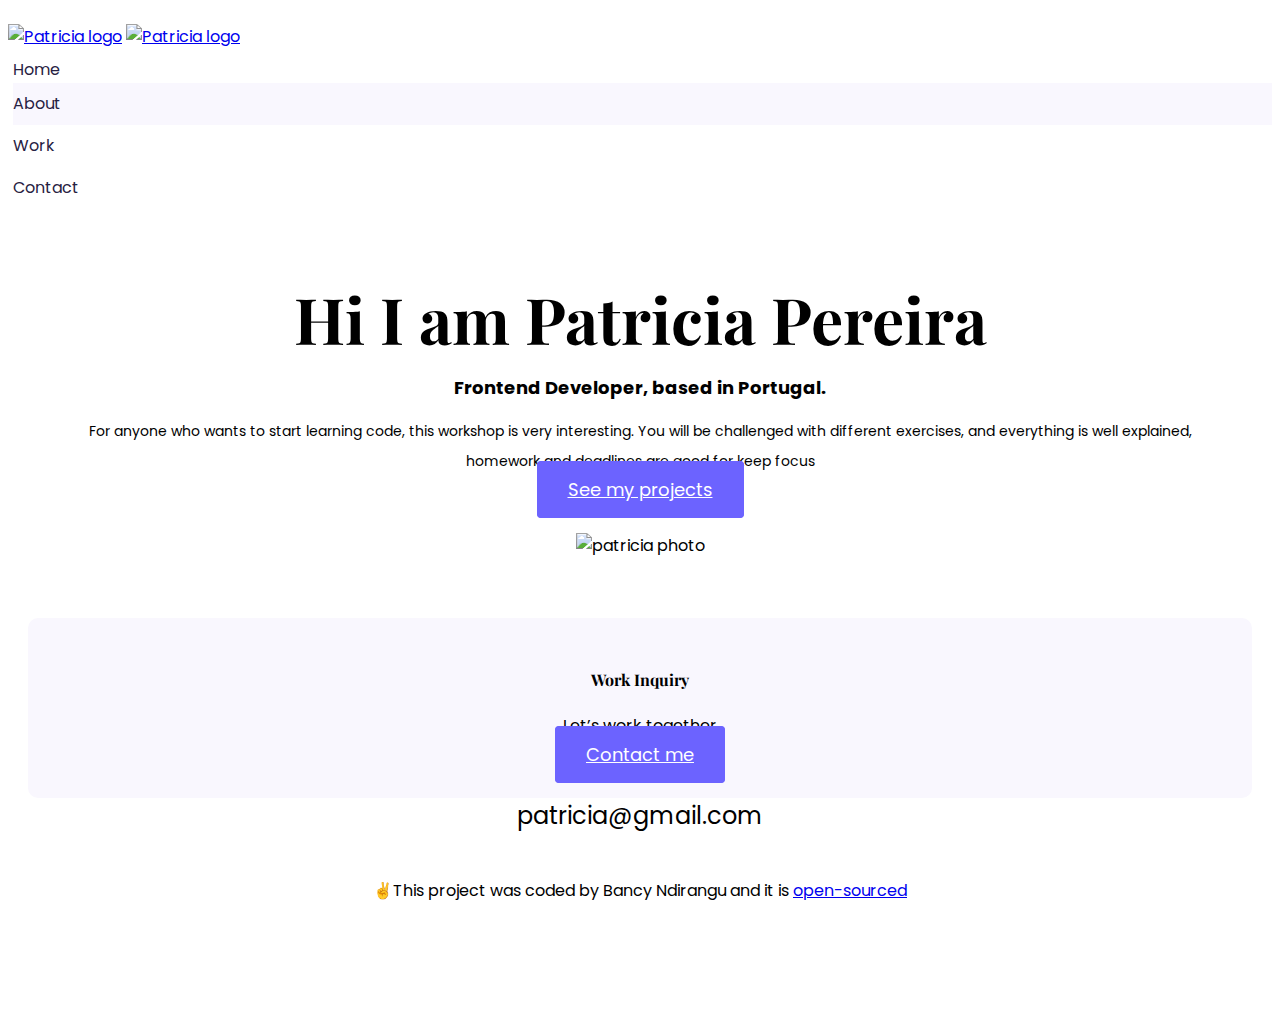
==== about.html @ eaaf0b49 "created project structure" ====
<!DOCTYPE html>
<html lang="en">
  <head>
    <meta charset="UTF-8" />
    <meta http-equiv="X-UA-Compatible" content="IE=edge" />
    <meta name="viewport" content="width=device-width, initial-scale=1.0" />
    <meta name="description" content="About patricia a front-end developer" />
    <title>About Patricia</title>

    <link
      rel="stylesheet"
      href="path/to/font-awesome/css/font-awesome.min.css"
    />

    <link rel="preconnect" href="https://fonts.googleapis.com" />
    <link rel="preconnect" href="https://fonts.gstatic.com" crossorigin />
    <link
      href="https://fonts.googleapis.com/css2?family=Playfair+Display:wght@700&family=Poppins:wght@500;700;900&display=swap"
      rel="stylesheet"
    />

    <link
      href="https://cdn.jsdelivr.net/npm/bootstrap@5.3.1/dist/css/bootstrap.min.css"
      rel="stylesheet"
      integrity="sha384-4bw+/aepP/YC94hEpVNVgiZdgIC5+VKNBQNGCHeKRQN+PtmoHDEXuppvnDJzQIu9"
      crossorigin="anonymous"
    />
    <link rel="stylesheet" href="/src/styles.css" />

    <script
      src="https://cdn.jsdelivr.net/npm/bootstrap@5.3.1/dist/js/bootstrap.bundle.min.js"
      integrity="sha384-HwwvtgBNo3bZJJLYd8oVXjrBZt8cqVSpeBNS5n7C8IVInixGAoxmnlMuBnhbgrkm"
      crossorigin="anonymous"
    ></script>
  </head>
  <body>
    <div class="container">
      <nav class="d-flex">
        <a href="/"
          ><img
            src="/images/logo.png"
            alt="Patricia logo"
            class="img-fluid d-none d-md-block"
        /></a>
        <a href="/"
          ><img
            src="/images/logo2.png"
            alt="Patricia logo"
            class="img-fluid d-block d-md-none"
            width="70"
        /></a>
        <div class="nav-links">
          <ul class="d-flex">
            <li><a href="/" title="Homepage">Home</a></li>
            <li class="active">
              <a href="/about.html" title="About Patricia">About</a>
            </li>
            <li><a href="/work.html" title="Patricia's work">Work</a></li>
            <li>
              <a href="/contact.html" title="Contact Patricia">Contact</a>
            </li>
          </ul>
        </div>
      </nav>
    </div>

    <div class="container content-container">
      <div class="row">
        <div class="col-lg-6">
          <div class="content">
            <h1 class="mb-4">Hi I am Patricia Pereira</h1>
            <h2 class="mb-4">Frontend Developer, based in Portugal.</h2>
            <p class="mb-5">
              For anyone who wants to start learning code, this workshop is very
              interesting. You will be challenged with different exercises, and
              everything is well explained, homework and deadlines are good for
              keep focus
            </p>
            <a href="/work.html" title="work" class="btn btn-branding mb-5"
              >See my projects</a
            >
          </div>
        </div>
        <div class="col-lg-6">
          <img
            src="/images/Patricia.png"
            alt="patricia photo"
            class="img-fluid rounded-4"
            width="560"
          />
        </div>
      </div>
      <footer>
        <div
          class="contact-box d-flex justify-content-between mb-5 d-none d-md-flex"
        >
          <div class="inquiry">
            <h4>Work Inquiry</h4>
            <p>Let’s work together</p>
          </div>
          <div>
            <a
              href="/contact.html"
              title="contact Patricia"
              class="btn btn-branding mt-3"
              >Contact me</a
            >
          </div>
        </div>

        <div class="d-flex justify-content-center mb-5">
          <a href="mailto:patricia@gmail.com" title="email" class="email-link"
            >patricia@gmail.com</a
          >
        </div>

        <div class="social-links d-flex justify-content-center">
          <a href="https:www.github.com" title="github" target="_blank"
            ><i class="fa fa-github" aria-hidden="true"></i
          ></a>
          <a href="https:www.twitter.com" title="twitter" target="_blank"
            ><i class="fa fa-twitter" aria-hidden="true"></i
          ></a>
          <a href="https:www.instagram.com" title="instagram" target="_blank"
            ><i class="fa fa-instagram" aria-hidden="true"></i
          ></a>
        </div>
        <small
          ><p class="text-center text-muted mt-5">
            ✌️This project was coded by Bancy Ndirangu and it is
            <a
              href="https://github.com/Bancy614/portfolio-project-bancy"
              class="text-decoration-none"
              title="github"
              >open-sourced</a
            >
          </p></small
        >
      </footer>
    </div>
  </body>
</html>
---- src/styles.css ----
:root {
  --primary-color-background: #f9f7fe;
  --secondary-color-btn: #6c63ff;
  --font-family-heading: "Playfair Display", serif;
  --font-family-default: "Poppins", sans-serif;
}
body {
  font-family: var(--font-family-default);
}
h1,
h2,
h3,
h4,
h5,
h6 {
  font-family: "Playfair Display", serif;
  font-weight: bold;
  color: black;
}

.hero {
  background: var(--primary-color-background);
  padding: 60px 20px;
}
h1 {
  font-weight: 700;
  font-size: 96px;
  line-height: 127px;
  margin: 0;
}
.hero p {
  font-weight: 700;
  font-size: 36px;
  color: #272142;
}
.hero h2 {
  font-family: var(--font-family-heading);
  font-weight: 500;
  font-size: 24px;
  line-height: 1.5;
}

.btn-branding {
  background-color: var(--secondary-color-btn);
  border: 1px solid var(--secondary-color-btn);
  border-radius: 4px;
  padding: 15px 30px;
  color: white;
  font-weight: 400;
  font-size: 18px;
  line-height: 27px;
}
p {
  font-size: 16px;
  line-height: 30px;
  font-weight: normal;
}
h2 {
  font-size: 64px;
}

.btn-learnMore {
  border: 1px solid var(--secondary-color-btn);
  border-radius: 4px;
  padding: 15px 30px;
  color: var(--secondary-color-btn);
  font-weight: 400;
  font-size: 18px;
  line-height: 27px;
}
.project-description {
  background: white;
  padding: 120px 60px;
}
@media (max-width: 900px) {
  .project-description,
  .about-section {
    padding: 0;
    text-align: center;
  }
  h1 {
    font-size: 38px;
    line-height: 1.5;
  }
  h2 {
    font-size: 44px;
  }
  .content-container h1 {
    text-align: center;
    margin-top: 30px;
  }
  .hero h2 {
    font-size: 22px;
    font-weight: bold;
  }
  .hero {
    padding: 80px 20px;
  }
  h2 {
    font-size: 44px;
  }
}

.content-container {
  text-align: center;
  padding: 40px 20px;
}
.content-container h1 {
  font-size: 64px;
  line-height: 80px;
}
.content-container h2 {
  font-size: 18px;
  font-family: var(--font-family-default);
}
.content {
  margin: 30px;
  text-align: center;
}
.content p {
  font-size: 14px;
  margin: 0;
}
.content h3 {
  font-size: 24px;
  line-height: 1.5;
  font-family: var(--font-family-default);
}
nav {
  justify-content: space-between;
  padding: 16px 0 0;
  margin: 0;
}
.nav-links a {
  text-decoration: none;
  margin-right: 15px;
  color: #272142;
  transition: all 100ms ease-in-out;
}
.nav-links a:hover {
  color: var(--secondary-color-btn);
}
.nav-links li {
  list-style: none;
  margin-left: 5px;
  line-height: 42px;
}
.nav-links ul {
  padding: 0;
  margin: 0;
}
footer {
  margin: 60px 0;
}
footer .email-link {
  text-decoration: none;
  color: black;
  font-size: 24px;
}
footer .social-links a {
  margin: 0 20px;
  color: var(--secondary-color-btn);
  padding: 10px 14px;
  border-radius: 50%;
  font-size: 18px;
  transition: all 100ms ease-in-out;
}
footer .social-links a:hover {
  color: white;
  background: var(--secondary-color-btn);
}
footer .contact-box {
  background: var(--primary-color-background);
  padding: 30px 100px;
  border-radius: 10px;
}
footer .contact-box p {
  margin: 0;
}
.nav-links li.active {
  background: var(--primary-color-background);
  margin-top: -8px;
}
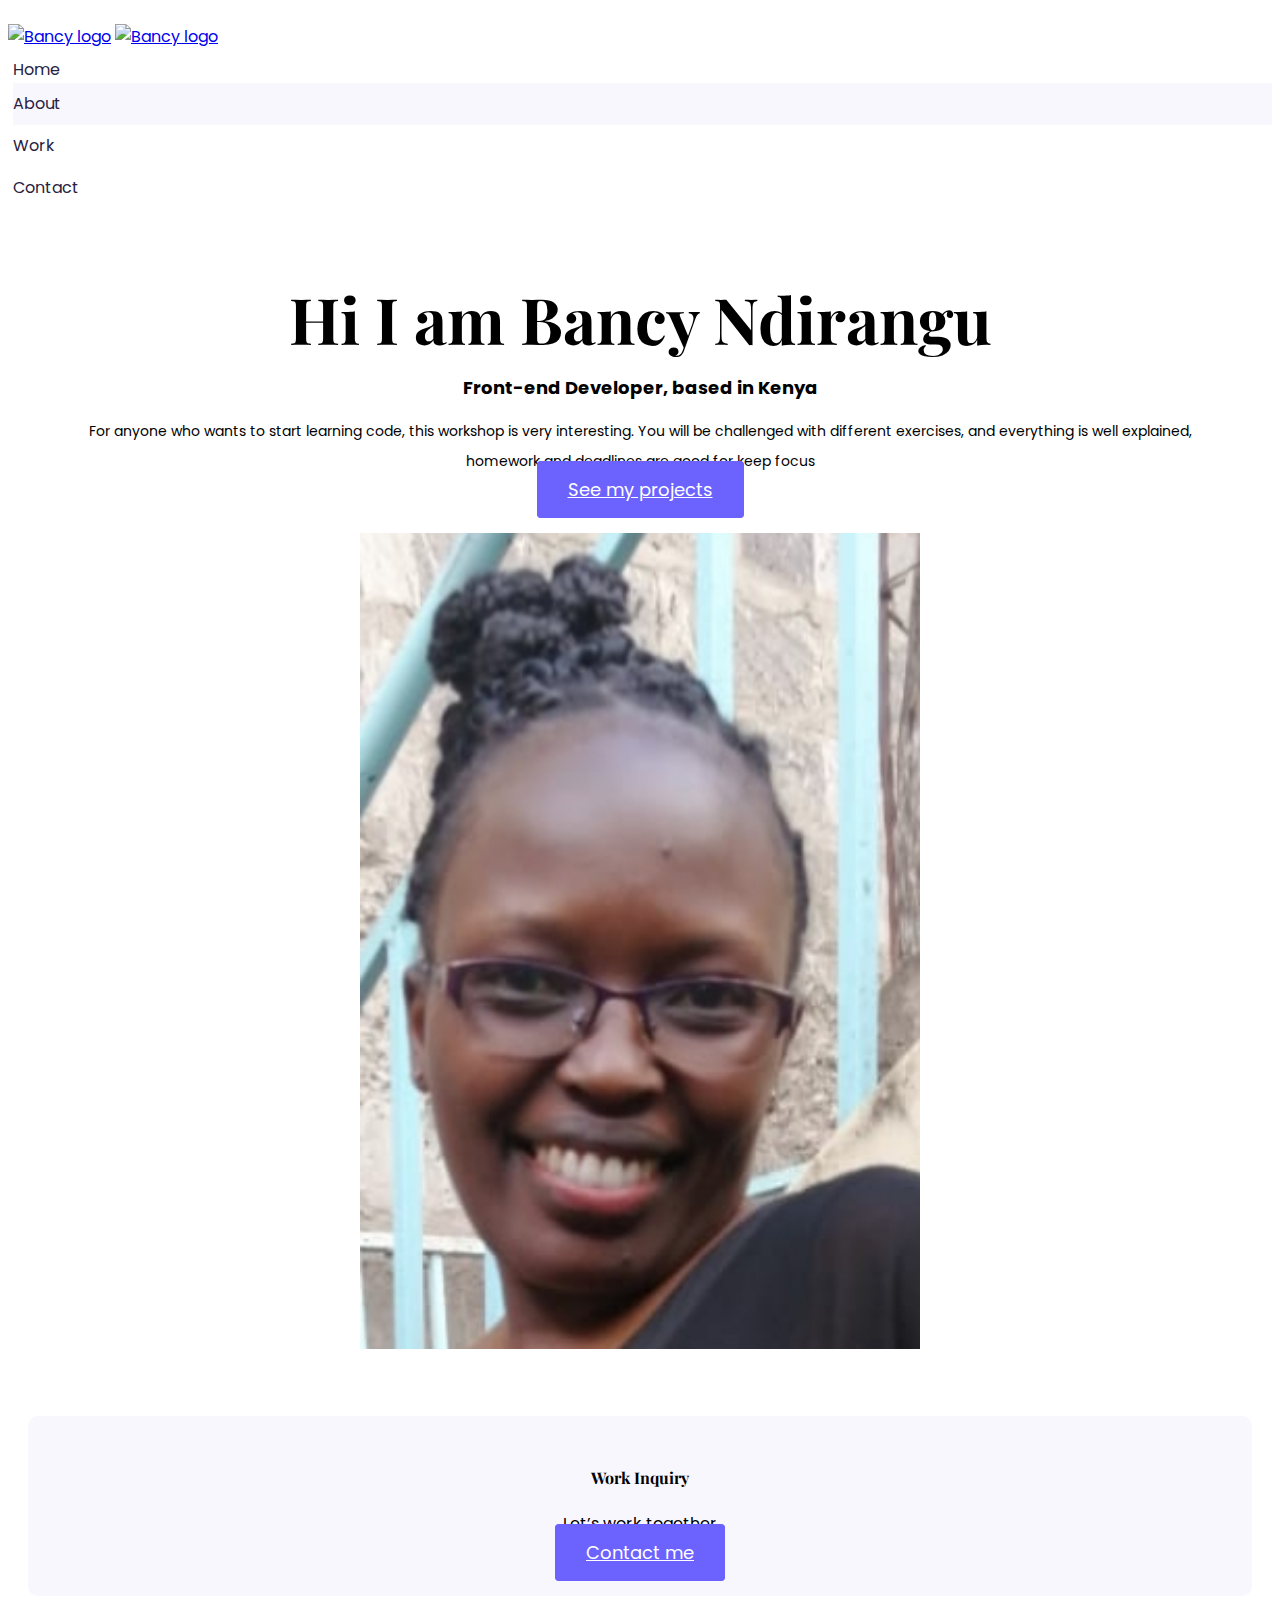
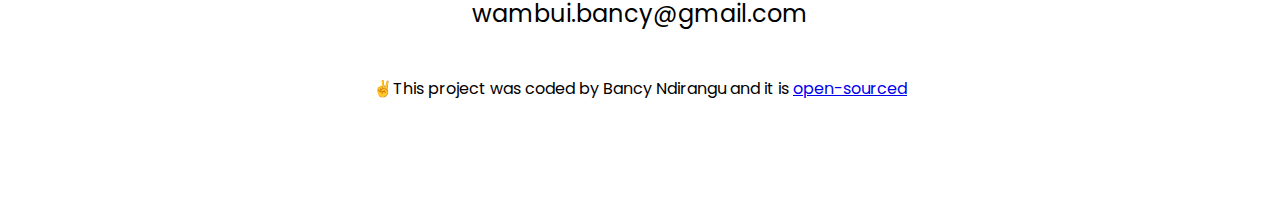
==== commit f90e5fdc: "added logo, edited html and CSS" ====
--- a/about.html
+++ b/about.html
@@ -4,8 +4,8 @@
     <meta charset="UTF-8" />
     <meta http-equiv="X-UA-Compatible" content="IE=edge" />
     <meta name="viewport" content="width=device-width, initial-scale=1.0" />
-    <meta name="description" content="About patricia a front-end developer" />
-    <title>About Patricia</title>
+    <meta name="description" content="About Bancy, a front-end developer" />
+    <title>About Bancy Ndirangu</title>
 
     <link
       rel="stylesheet"
@@ -39,25 +39,27 @@
         <a href="/"
           ><img
             src="/images/logo.png"
-            alt="Patricia logo"
+            alt="Bancy logo"
+            width="100"
             class="img-fluid d-none d-md-block"
         /></a>
         <a href="/"
           ><img
-            src="/images/logo2.png"
-            alt="Patricia logo"
+            src="/images/logo.png"
+            alt="Bancy logo"
             class="img-fluid d-block d-md-none"
             width="70"
         /></a>
+
         <div class="nav-links">
           <ul class="d-flex">
             <li><a href="/" title="Homepage">Home</a></li>
             <li class="active">
-              <a href="/about.html" title="About Patricia">About</a>
+              <a href="/about.html" title="About Bancy">About</a>
             </li>
-            <li><a href="/work.html" title="Patricia's work">Work</a></li>
+            <li><a href="/work.html" title="Bancy's work">Work</a></li>
             <li>
-              <a href="/contact.html" title="Contact Patricia">Contact</a>
+              <a href="/contact.html" title="Contact Bancy">Contact</a>
             </li>
           </ul>
         </div>
@@ -68,23 +70,27 @@
       <div class="row">
         <div class="col-lg-6">
           <div class="content">
-            <h1 class="mb-4">Hi I am Patricia Pereira</h1>
-            <h2 class="mb-4">Frontend Developer, based in Portugal.</h2>
+            <h1 class="mb-4">Hi I am Bancy Ndirangu</h1>
+            <h2 class="mb-4">Front-end Developer, based in Kenya</h2>
             <p class="mb-5">
               For anyone who wants to start learning code, this workshop is very
               interesting. You will be challenged with different exercises, and
               everything is well explained, homework and deadlines are good for
               keep focus
             </p>
-            <a href="/work.html" title="work" class="btn btn-branding mb-5"
+            <a
+              href="/work.html"
+              target="_blank"
+              title="work"
+              class="btn btn-branding mb-5"
               >See my projects</a
             >
           </div>
         </div>
         <div class="col-lg-6">
           <img
-            src="/images/Patricia.png"
-            alt="patricia photo"
+            src="/images/BancyN.jpg"
+            alt="Bancy Ndirangu photo"
             class="img-fluid rounded-4"
             width="560"
           />
@@ -101,7 +107,8 @@
           <div>
             <a
               href="/contact.html"
-              title="contact Patricia"
+              target="_blank"
+              title="contact Bancy"
               class="btn btn-branding mt-3"
               >Contact me</a
             >
@@ -109,8 +116,11 @@
         </div>
 
         <div class="d-flex justify-content-center mb-5">
-          <a href="mailto:patricia@gmail.com" title="email" class="email-link"
-            >patricia@gmail.com</a
+          <a
+            href="mailto:wambui.bancy@gmail.com"
+            title="email"
+            class="email-link"
+            >wambui.bancy@gmail.com</a
           >
         </div>
 
@@ -130,6 +140,7 @@
             ✌️This project was coded by Bancy Ndirangu and it is
             <a
               href="https://github.com/Bancy614/portfolio-project-bancy"
+              target="_blank"
               class="text-decoration-none"
               title="github"
               >open-sourced</a
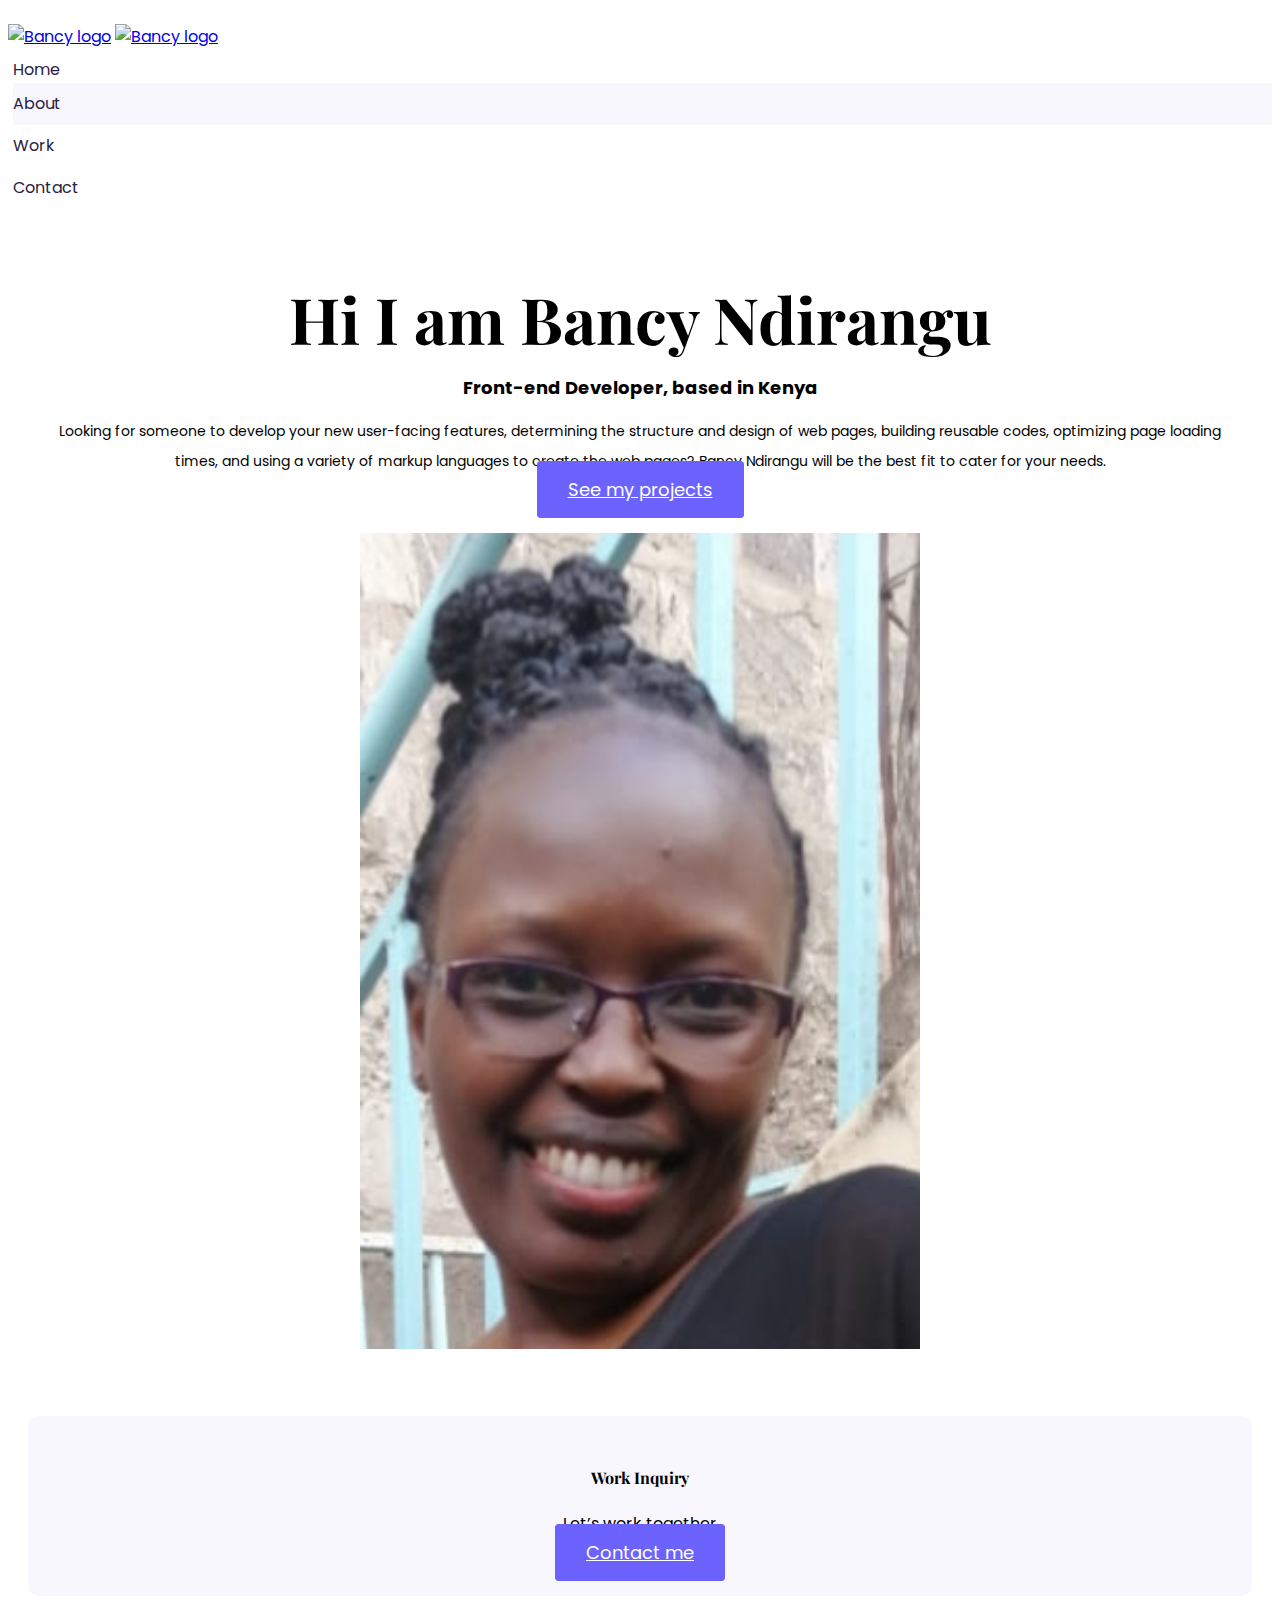
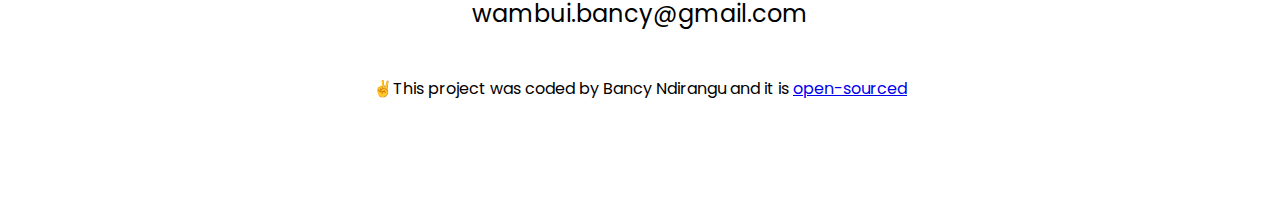
==== commit 3e3f6088: "edited paragraphs in htmls" ====
--- a/about.html
+++ b/about.html
@@ -73,10 +73,11 @@
             <h1 class="mb-4">Hi I am Bancy Ndirangu</h1>
             <h2 class="mb-4">Front-end Developer, based in Kenya</h2>
             <p class="mb-5">
-              For anyone who wants to start learning code, this workshop is very
-              interesting. You will be challenged with different exercises, and
-              everything is well explained, homework and deadlines are good for
-              keep focus
+              Looking for someone to develop your new user-facing features,
+              determining the structure and design of web pages, building
+              reusable codes, optimizing page loading times, and using a variety
+              of markup languages to create the web pages? Bancy Ndirangu will
+              be the best fit to cater for your needs.
             </p>
             <a
               href="/work.html"
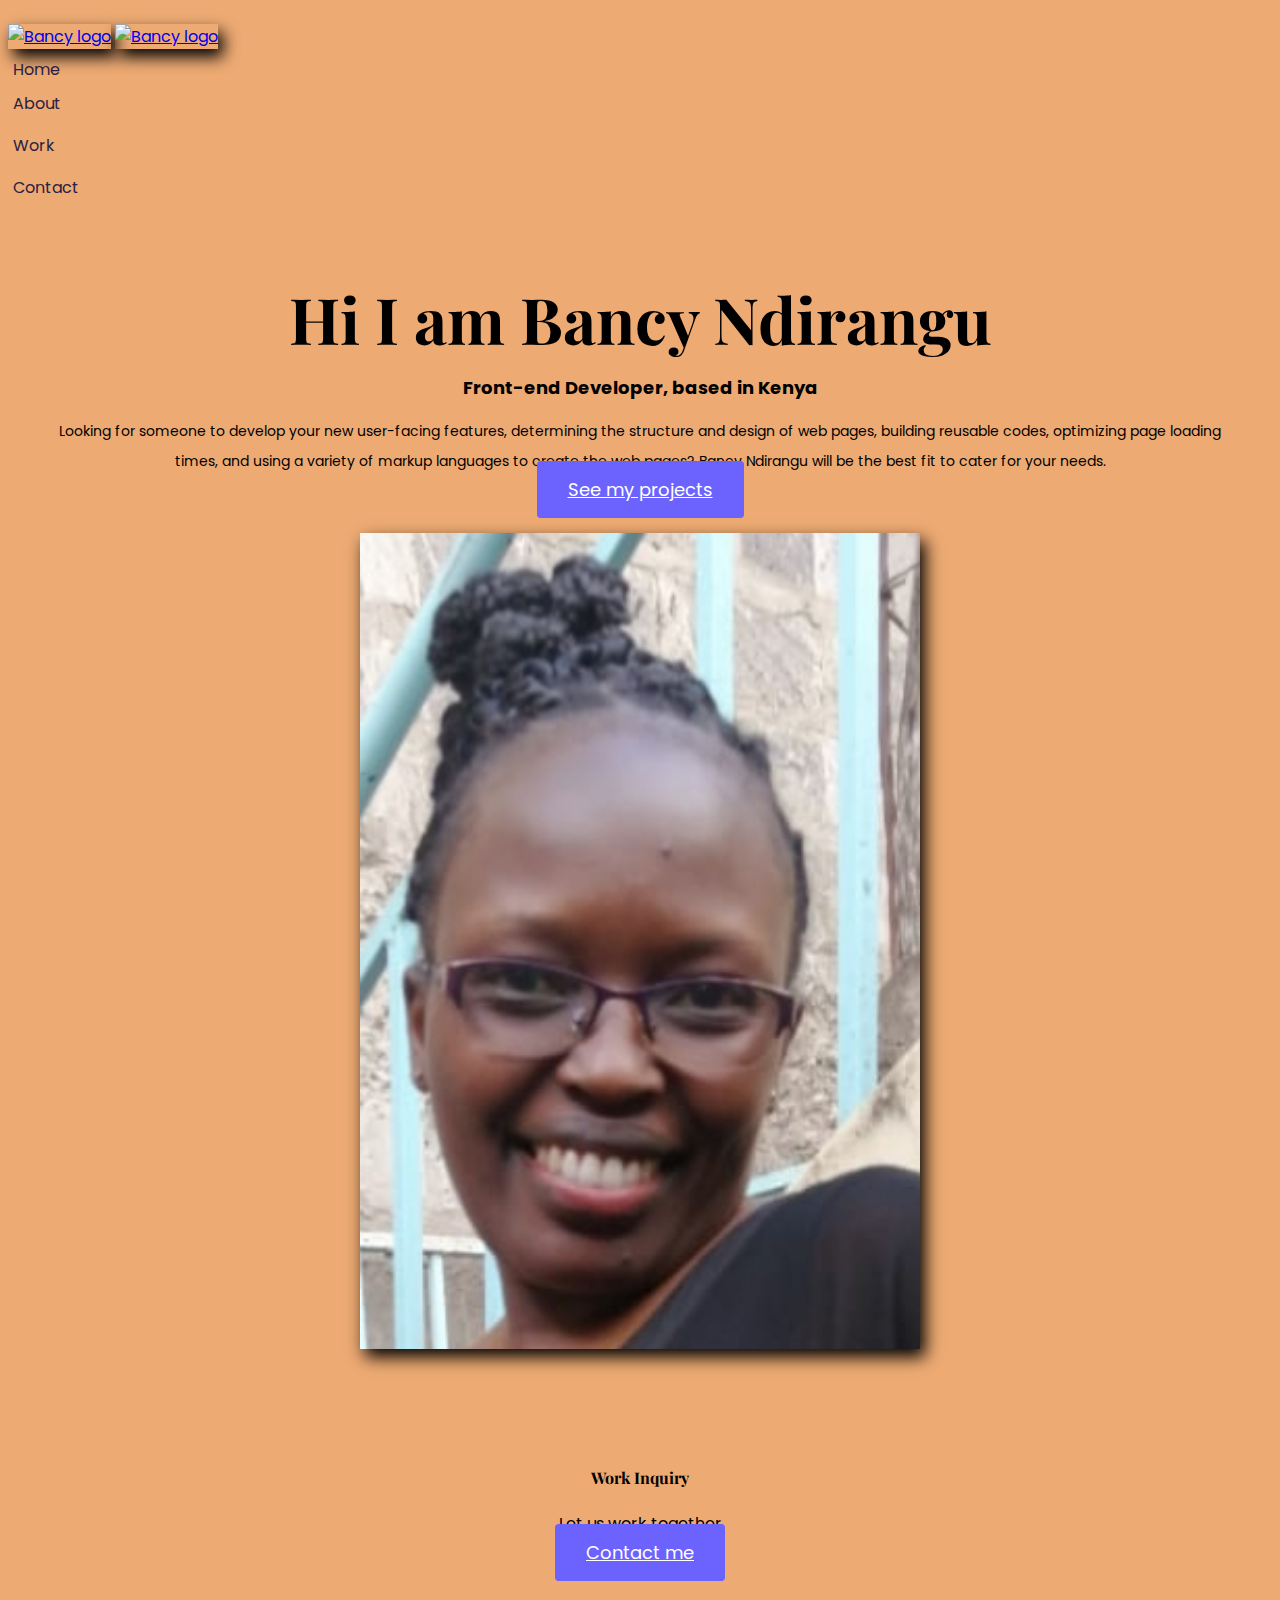
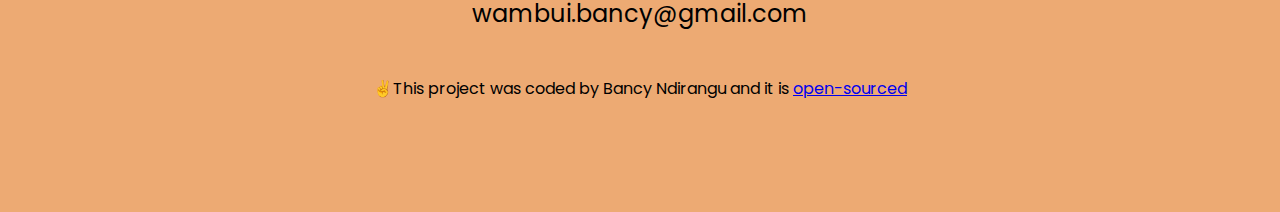
==== commit f7d92450: "edited projects" ====
--- a/about.html
+++ b/about.html
@@ -103,7 +103,7 @@
         >
           <div class="inquiry">
             <h4>Work Inquiry</h4>
-            <p>Let’s work together</p>
+            <p>Let us work together</p>
           </div>
           <div>
             <a
@@ -140,7 +140,7 @@
           ><p class="text-center text-muted mt-5">
             ✌️This project was coded by Bancy Ndirangu and it is
             <a
-              href="https://github.com/Bancy614/portfolio-project-bancy"
+              href="https://github.com/Bancy614/bancy-ndirangu-porfolio"
               target="_blank"
               class="text-decoration-none"
               title="github"
--- a/src/styles.css
+++ b/src/styles.css
@@ -1,11 +1,14 @@
 :root {
-  --primary-color-background: #f9f7fe;
+  --primary-color-background: #edaa73;
+  /* --primary-color-background: #f9f7fe; */
   --secondary-color-btn: #6c63ff;
   --font-family-heading: "Playfair Display", serif;
   --font-family-default: "Poppins", sans-serif;
+  --box-shadow: 5px 8px 16px rgba(0, 0, 000.2);
 }
 body {
   font-family: var(--font-family-default);
+  background-color: #edaa73;
 }
 h1,
 h2,
@@ -21,6 +24,7 @@
 .hero {
   background: var(--primary-color-background);
   padding: 60px 20px;
+  box-shadow: var(--box-shadow);
 }
 h1 {
   font-weight: 700;
@@ -69,36 +73,11 @@
   line-height: 27px;
 }
 .project-description {
-  background: white;
   padding: 120px 60px;
+  box-shadow: var(--box-shadow);
 }
-@media (max-width: 900px) {
-  .project-description,
-  .about-section {
-    padding: 0;
-    text-align: center;
-  }
-  h1 {
-    font-size: 38px;
-    line-height: 1.5;
-  }
-  h2 {
-    font-size: 44px;
-  }
-  .content-container h1 {
-    text-align: center;
-    margin-top: 30px;
-  }
-  .hero h2 {
-    font-size: 22px;
-    font-weight: bold;
-  }
-  .hero {
-    padding: 80px 20px;
-  }
-  h2 {
-    font-size: 44px;
-  }
+img {
+  box-shadow: var(--box-shadow);
 }
 
 .content-container {
@@ -181,3 +160,31 @@
   background: var(--primary-color-background);
   margin-top: -8px;
 }
+@media (max-width: 900px) {
+  .project-description,
+  .about-section {
+    padding: 0;
+    text-align: center;
+  }
+  h1 {
+    font-size: 38px;
+    line-height: 1.5;
+  }
+  h2 {
+    font-size: 44px;
+  }
+  .content-container h1 {
+    text-align: center;
+    margin-top: 30px;
+  }
+  .hero h2 {
+    font-size: 22px;
+    font-weight: bold;
+  }
+  .hero {
+    padding: 80px 20px;
+  }
+  h2 {
+    font-size: 44px;
+  }
+}
